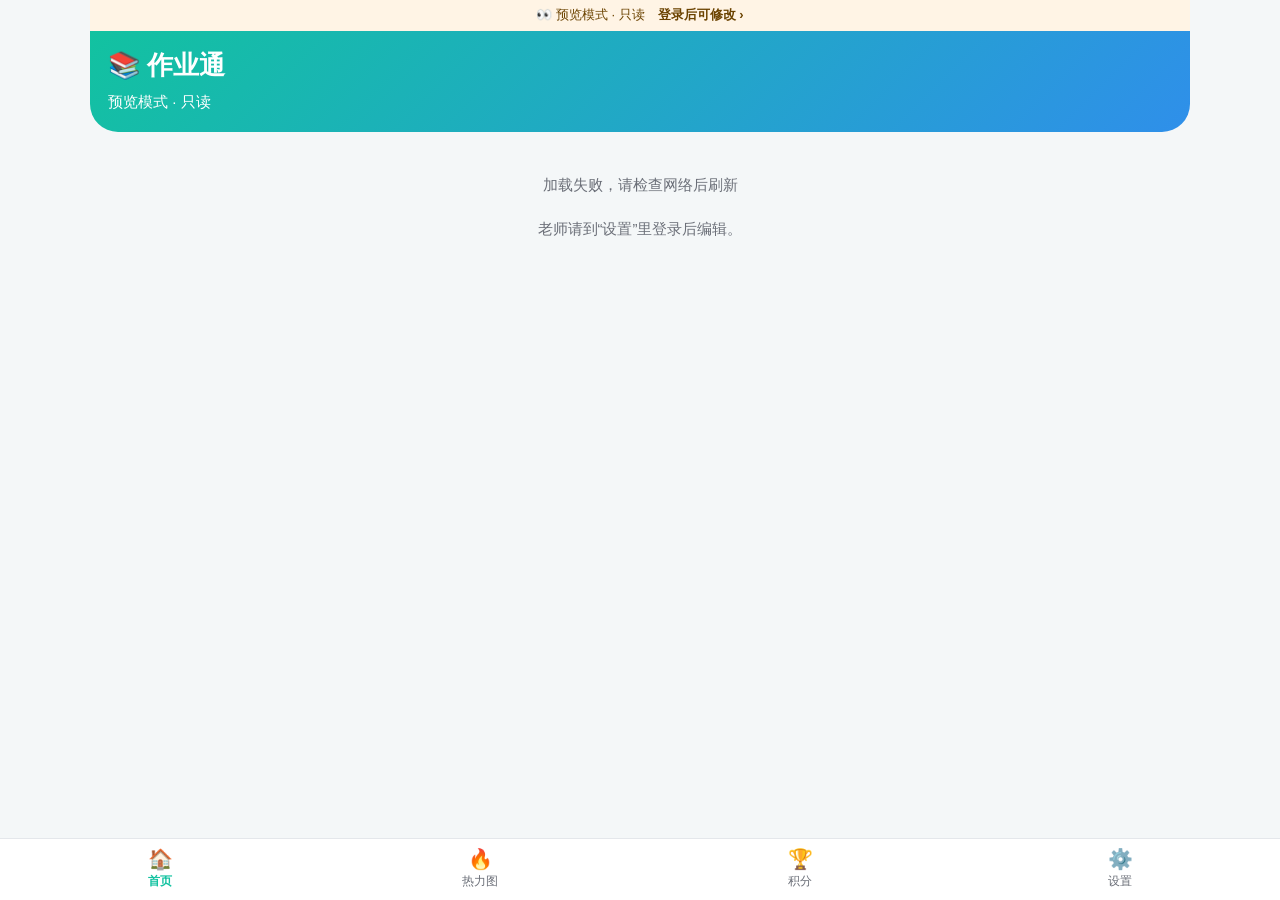
==== index.html @ 78d0d8b1 "deploy web cf2214b312797e5cb51cdccf9e2b4ed61cf4b8b6 cf2214b312797e5cb51cdccf9e2b4ed61cf4b8b6" ====
<!doctype html>
<html lang="zh-CN">
<head>
  <meta charset="utf-8" />
  <meta name="viewport" content="width=device-width, initial-scale=1, viewport-fit=cover" />
  <title>作业通</title>
  <meta name="description" content="老师的收作业神器：语音登记、积分、统计、导出 Excel，安卓 / iPad / 网页云同步" />
  <meta name="theme-color" content="#12c2a0" />
  <meta name="apple-mobile-web-app-capable" content="yes" />
  <meta name="mobile-web-app-capable" content="yes" />
  <meta name="apple-mobile-web-app-status-bar-style" content="black-translucent" />
  <meta name="apple-mobile-web-app-title" content="作业通" />
  <link rel="manifest" href="manifest.webmanifest" />
  <link rel="icon" type="image/svg+xml" href="icons/icon.svg" />
  <link rel="apple-touch-icon" href="icons/icon-180.png" />
  <link rel="stylesheet" href="style.css" />
</head>
<body>
  <div id="app"><div class="boot">📚 作业通 加载中…</div></div>
  <noscript>需要开启 JavaScript 才能使用作业通。</noscript>
  <script type="module" src="js/app.js"></script>
</body>
</html>
---- style.css ----
:root { --g1: #12c2a0; --g2: #2f8fea; --bg: #f4f7f8; --card: #fff; --fg: #1b1b1f; --muted: #6b6f78; --line: #e4e7eb; --chip: #eef1f4; --radius: 16px; }
:root[data-theme="dark"] { --bg: #0f1315; --card: #1a1f22; --fg: #eceff1; --muted: #9aa3ab; --line: #2a3236; --chip: #242b2f; }
@media (prefers-color-scheme: dark) { :root:not([data-theme="light"]) { --bg: #0f1315; --card: #1a1f22; --fg: #eceff1; --muted: #9aa3ab; --line: #2a3236; --chip: #242b2f; } }
* { box-sizing: border-box; -webkit-tap-highlight-color: transparent; }
html, body { margin: 0; background: var(--bg); color: var(--fg); font: 15px/1.45 -apple-system, BlinkMacSystemFont, "PingFang SC", "Microsoft YaHei", "Noto Sans SC", sans-serif; }
body { padding-bottom: env(safe-area-inset-bottom); }
.boot { display: grid; place-items: center; height: 100vh; font-size: 20px; color: var(--muted); }
.app { max-width: 1100px; margin: 0 auto; min-height: 100vh; }
main { padding-bottom: 90px; }
.page { padding-bottom: 20px; }
.hero { background: linear-gradient(135deg, var(--g1), var(--g2)); color: #fff; padding: calc(16px + env(safe-area-inset-top)) 18px 20px; border-radius: 0 0 28px 28px; margin-bottom: 12px; }
.hero-big { font-size: 26px; font-weight: 900; margin-bottom: 6px; }
.hero-title { font-size: 22px; font-weight: 800; }
.muted-light { color: rgba(255,255,255,.85); }
.class-select { font-size: 22px; font-weight: 900; color: #fff; background: rgba(255,255,255,.18); border: 0; border-radius: 12px; padding: 6px 10px; max-width: 100%; }
.class-select option { color: #111; }
.row { display: flex; align-items: center; gap: 10px; }
.row.between { justify-content: space-between; }
.row.gap { gap: 16px; margin-top: 10px; }
.grow { flex: 1; min-width: 0; }
.card { background: var(--card); border: 1px solid var(--line); border-radius: var(--radius); padding: 14px; margin: 8px 14px; }
.card.assign { display: flex; gap: 12px; align-items: center; cursor: pointer; }
.card.warn { background: #fff4e5; border-color: #ffd8a8; color: #5c3b00; }
.card.row { cursor: pointer; }
.subj { width: 46px; height: 46px; border-radius: 14px; display: grid; place-items: center; font-weight: 900; font-size: 20px; flex: none; }
.title { font-weight: 700; overflow: hidden; text-overflow: ellipsis; white-space: nowrap; }
.right { text-align: right; }
.muted { color: var(--muted); } .small { font-size: 13px; } .tiny { font-size: 11px; } .center { text-align: center; justify-content: center; }
.err { color: #e03131; } .pad { padding: 4px 16px; }
.tag { background: var(--g1); color: #fff; font-size: 10px; border-radius: 99px; padding: 1px 6px; vertical-align: middle; }
.tag.blue { background: #4a8cff; }
.bar { display: flex; height: 6px; border-radius: 99px; overflow: hidden; background: var(--chip); margin-top: 6px; }
.bar i { display: block; height: 100%; }
.quick { display: grid; grid-template-columns: repeat(auto-fill, minmax(140px, 1fr)); gap: 10px; padding: 0 14px 6px; }
.qa { border: 0; background: var(--card); border: 1px solid var(--line); color: var(--fg); border-radius: var(--radius); padding: 14px; font-size: 15px; font-weight: 700; display: flex; flex-direction: column; align-items: center; gap: 6px; cursor: pointer; }
.qa span { font-size: 26px; }
.empty { text-align: center; color: var(--muted); padding: 30px 20px; }
.empty code { display: block; margin-top: 8px; font-size: 12px; word-break: break-all; }
.toolbar { display: flex; flex-wrap: wrap; gap: 6px; padding: 4px 14px; align-items: center; }
.chips { display: flex; flex-wrap: wrap; gap: 6px; margin: 6px 0; }
.chips.light .chip { background: rgba(255,255,255,.2); color: #fff; border-color: transparent; }
.chip { border: 1px solid var(--line); background: var(--chip); color: var(--fg); border-radius: 99px; padding: 6px 12px; font-size: 13px; font-weight: 600; cursor: pointer; white-space: nowrap; }
.chip.on { background: var(--g1); color: #fff; border-color: var(--g1); }
.input { width: 100%; border: 1px solid var(--line); background: var(--card); color: var(--fg); border-radius: 12px; padding: 10px 12px; font-size: 15px; margin: 4px 0; font-family: inherit; }
.small-input { width: 140px; margin-left: auto; padding: 6px 10px; }
.input.num { width: 90px; text-align: center; }
.btn { border: 0; background: linear-gradient(135deg, var(--g1), var(--g2)); color: #fff; border-radius: 12px; padding: 11px 18px; font-size: 15px; font-weight: 700; cursor: pointer; }
.btn.ghost { background: var(--chip); color: var(--fg); }
.btn.danger { background: #fdecec; color: #e03131; }
.btn:disabled { opacity: .45; cursor: default; }
.link { background: none; border: 0; color: var(--g1); padding: 6px 0; font-size: 13px; cursor: pointer; }
.link.danger { color: #e03131; }
.actions { display: flex; gap: 8px; justify-content: flex-end; flex-wrap: wrap; margin-top: 12px; }
.actions.col { flex-direction: column; align-items: stretch; }
.icon-btn { border: 0; background: transparent; color: inherit; font-size: 20px; width: 36px; height: 36px; border-radius: 50%; cursor: pointer; }
.icon-btn.light { color: #fff; }
.label { font-weight: 700; font-size: 13px; margin-top: 10px; }
.section { font-weight: 800; padding: 14px 18px 0; }
.ring { --p: 0; position: relative; width: 96px; height: 96px; border-radius: 50%; flex: none; display: grid; place-items: center; align-content: center; background: rgba(0,0,0,.08); }
.ring::before { content: ''; position: absolute; inset: 0; border-radius: 50%; background: conic-gradient(#fff calc(var(--p) * 100%), rgba(255,255,255,.28) 0);
  -webkit-mask: radial-gradient(farthest-side, transparent calc(100% - 11px), #000 calc(100% - 10px)); mask: radial-gradient(farthest-side, transparent calc(100% - 11px), #000 calc(100% - 10px)); }
.ring b, .ring span { position: relative; } .ring b { font-size: 26px; line-height: 1; } .ring span { font-size: 12px; opacity: .85; }
.grid { display: grid; grid-template-columns: repeat(auto-fill, minmax(104px, 1fr)); gap: 8px; padding: 6px 14px; }
@media (min-width: 900px) { .grid { grid-template-columns: repeat(auto-fill, minmax(118px, 1fr)); } }
.stu { background: var(--card); border: 1px solid var(--line); border-radius: 14px; padding: 10px 6px; text-align: center; cursor: pointer; user-select: none; -webkit-user-select: none; -webkit-touch-callout: none; transition: transform .1s; }
.stu:active { transform: scale(.96); }
.stu .avatar { margin: 0 auto 4px; }
.stu-name { font-weight: 700; overflow: hidden; text-overflow: ellipsis; white-space: nowrap; }
.avatar { border-radius: 50%; color: #fff; font-weight: 800; display: grid; place-items: center; flex: none; }
.idx { width: 26px; text-align: center; color: var(--muted); }
.score { font-size: 20px; color: var(--g1); }
.podium { display: flex; justify-content: center; align-items: flex-end; gap: 10px; margin-top: 14px; }
.pod { display: flex; flex-direction: column; align-items: center; width: 90px; }
.pod-bar { width: 100%; border-radius: 12px 12px 0 0; background: rgba(255,255,255,.3); display: grid; place-items: start center; padding-top: 6px; margin-top: 4px; }
.p0 .pod-bar { height: 90px; } .p1 .pod-bar { height: 66px; } .p2 .pod-bar { height: 50px; }
.rule { padding: 3px 0; }
.mic-wrap { text-align: center; padding: 10px; }
.mic { width: 110px; height: 110px; border-radius: 50%; border: 0; font-size: 46px; background: var(--chip); cursor: pointer; transition: transform .2s; }
.mic.on { background: linear-gradient(135deg, var(--g1), var(--g2)); box-shadow: 0 0 0 14px color-mix(in srgb, var(--g1) 25%, transparent); animation: pulse 1.4s infinite; }
@keyframes pulse { 50% { box-shadow: 0 0 0 22px color-mix(in srgb, var(--g1) 12%, transparent); } }
.partial { min-height: 26px; color: var(--g1); font-size: 18px; margin-top: 6px; }
.topbar { display: flex; align-items: center; gap: 8px; padding: calc(10px + env(safe-area-inset-top)) 10px 8px; }
.tabs { position: fixed; left: 0; right: 0; bottom: 0; display: flex; background: var(--card); border-top: 1px solid var(--line); padding-bottom: env(safe-area-inset-bottom); z-index: 5; }
.tabs button { flex: 1; border: 0; background: none; color: var(--muted); padding: 8px 0 10px; font-size: 12px; display: flex; flex-direction: column; align-items: center; gap: 2px; cursor: pointer; }
.tabs button span { font-size: 20px; }
.tabs button.on { color: var(--g1); font-weight: 700; }
.modal-bg { position: fixed; inset: 0; background: rgba(0,0,0,.4); display: grid; place-items: end center; z-index: 20; }
@media (min-width: 700px) { .modal-bg { place-items: center; } }
.modal { background: var(--card); color: var(--fg); width: min(560px, 100%); max-height: 88vh; overflow: auto; border-radius: 22px 22px 0 0; padding: 18px 18px calc(18px + env(safe-area-inset-bottom)); }
@media (min-width: 700px) { .modal { border-radius: 22px; } }
.modal-title { font-weight: 800; font-size: 18px; display: flex; justify-content: space-between; align-items: center; margin-bottom: 8px; }
.toast { position: fixed; left: 50%; transform: translateX(-50%); bottom: calc(80px + env(safe-area-inset-bottom)); background: #222; color: #fff; padding: 10px 16px; border-radius: 12px; z-index: 30; display: flex; gap: 14px; align-items: center; max-width: 92vw; }
.toast button { background: none; border: 0; color: #63e6be; font-weight: 700; cursor: pointer; }
.sync-pill { position: fixed; top: calc(8px + env(safe-area-inset-top)); right: 10px; background: rgba(0,0,0,.55); color: #fff; font-size: 12px; padding: 3px 10px; border-radius: 99px; z-index: 6; }
.spin { width: 16px; height: 16px; border-radius: 50%; border: 2px solid var(--line); border-top-color: var(--g1); animation: sp .8s linear infinite; }
@keyframes sp { to { transform: rotate(360deg); } }
textarea.input { resize: vertical; }
.ro-banner { position: sticky; top: 0; z-index: 7; background: #fff4e5; color: #6b4300; text-align: center; font-size: 13px; padding: calc(6px + env(safe-area-inset-top)) 10px 6px; cursor: pointer; }
:root[data-theme="dark"] .ro-banner { background: #3a2a10; color: #ffd8a8; }

/* 热力图 */
.heat-legend { display: flex; flex-wrap: wrap; gap: 10px; font-size: 12px; margin-bottom: 6px; }
.heat-legend i { display: inline-block; width: 12px; height: 12px; border-radius: 3px; margin-right: 4px; vertical-align: -1px; }
.heat-wrap { overflow-x: auto; margin-top: 8px; -webkit-overflow-scrolling: touch; }
.heat { border-collapse: separate; border-spacing: 3px; font-size: 12px; }
.heat th { font-weight: 600; color: var(--muted); font-size: 10px; cursor: pointer; white-space: nowrap; }
.heat td { padding: 0; }
.heat-name { position: sticky; left: 0; background: var(--card); text-align: left; padding-right: 6px !important; max-width: 72px; overflow: hidden; text-overflow: ellipsis; white-space: nowrap; z-index: 1; }
.heat-cell { display: block; width: 20px; height: 20px; border: 0; border-radius: 4px; cursor: pointer; padding: 0; }
.heat-rate { padding-left: 6px !important; font-weight: 700; white-space: nowrap; }
.heat-rate.low { color: #f0475a; }

/* 座位表 */
.seat-wrap { margin: 6px 14px; overflow-x: auto; -webkit-overflow-scrolling: touch; }
.seat-front { text-align: center; font-weight: 800; letter-spacing: 6px; color: var(--muted); background: var(--card); border: 1px dashed var(--line); border-radius: 12px; padding: 6px; margin: 6px auto; max-width: 260px; }
.seat-grid { display: grid; gap: 6px; min-width: max-content; justify-content: center; }
.seat-head { border: 0; background: none; color: var(--muted); font-size: 11px; cursor: pointer; padding: 2px; }
.seat { min-height: 56px; border: 1.5px solid var(--line); border-radius: 12px; background: var(--card); color: inherit; display: flex; flex-direction: column; align-items: center; justify-content: center; gap: 2px; padding: 4px 2px; cursor: pointer; font-size: 13px; }
.seat b { font-size: 13px; white-space: nowrap; overflow: hidden; text-overflow: ellipsis; max-width: 100%; }
.seat.empty { background: transparent; border-style: dashed; opacity: 0.6; }
.seat.sel { outline: 3px solid var(--g1); outline-offset: 1px; }
.typed { display: flex; gap: 6px; margin: 6px 14px; }
.typed .input { margin: 0; }
.typed input.input { flex: 1; min-width: 0; }
.typed select.input { width: auto; }
.pickbar { position: sticky; bottom: 70px; display: flex; flex-wrap: wrap; gap: 6px; align-items: center; background: var(--card); border: 1px solid var(--line); border-radius: 16px; padding: 10px; margin: 8px 14px; box-shadow: 0 6px 20px rgba(0,0,0,.15); z-index: 4; }
.chip.danger { color: #f0475a; }

/* 草稿 / 统计表 */
.draft-note { background: #fff8e1; border-color: #ffe08a; color: #5c4400; cursor: pointer; font-size: 13px; }
:root[data-theme="dark"] .draft-note { background: #33290f; border-color: #5c4a14; color: #ffe08a; }
.draft-hero { background: linear-gradient(135deg, #8a6cff, var(--g2)); }
.draft-bar { display: flex; gap: 8px; align-items: center; flex-wrap: wrap; }
.draft-bar .btn { padding: 9px 14px; }
.draft-card .actions { margin-top: 8px; }
.draft-card .row { cursor: pointer; }
.ring.dark { background: var(--chip); }
.ring.dark::before { background: conic-gradient(var(--g1) calc(var(--p) * 100%), var(--line) 0); }
.stat-row { align-items: flex-start; }
.stat-line { padding: 4px 0; border-bottom: 1px solid var(--line); }
.stat-line:last-child { border-bottom: 0; }
.stat-sel { width: auto; margin: 0; padding: 4px 8px; font-weight: 700; }
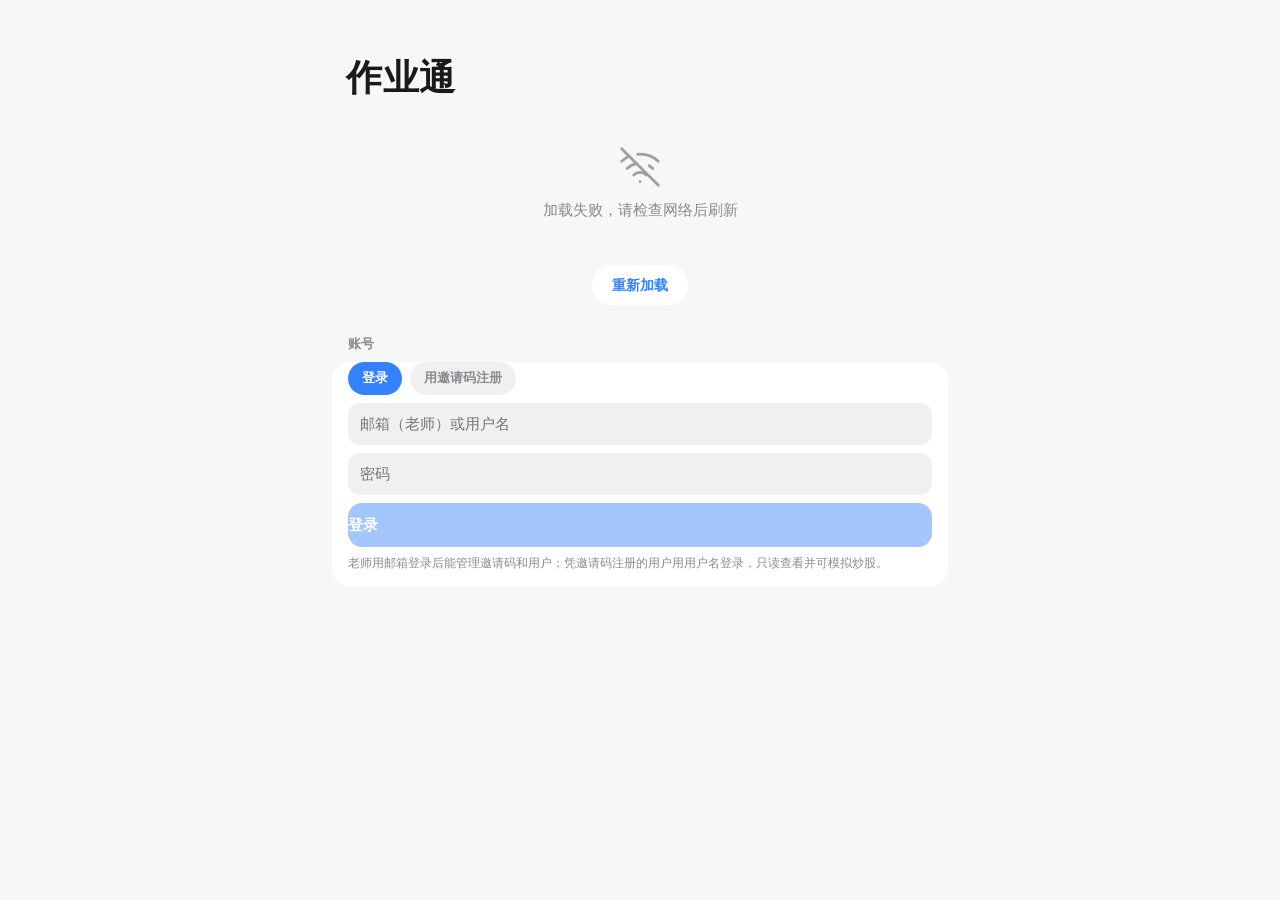
==== commit cb64f988: "deploy web 4f8a4915e42dfb80056d959a38dee5d1b5cbfbe0 4f8a4915e42dfb80056d959a38dee5d1b5cbfbe0" ====
--- a/index.html
+++ b/index.html
@@ -4,8 +4,8 @@
   <meta charset="utf-8" />
   <meta name="viewport" content="width=device-width, initial-scale=1, viewport-fit=cover" />
   <title>作业通</title>
-  <meta name="description" content="老师的收作业神器：语音登记、积分、统计、导出 Excel，安卓 / iPad / 网页云同步" />
-  <meta name="theme-color" content="#12c2a0" />
+  <meta name="description" content="作业通网页版：作业、积分、考试和统计" />
+  <meta name="theme-color" content="#f7f7f7" />
   <meta name="apple-mobile-web-app-capable" content="yes" />
   <meta name="mobile-web-app-capable" content="yes" />
   <meta name="apple-mobile-web-app-status-bar-style" content="black-translucent" />
@@ -16,8 +16,8 @@
   <link rel="stylesheet" href="style.css" />
 </head>
 <body>
-  <div id="app"><div class="boot">📚 作业通 加载中…</div></div>
+  <div id="app"><div class="boot">作业通 加载中…</div></div>
   <noscript>需要开启 JavaScript 才能使用作业通。</noscript>
-  <script type="module" src="js/app.js"></script>
+  <script type="module" src="js/viewer.js"></script>
 </body>
 </html>
--- a/style.css
+++ b/style.css
@@ -1,142 +1,440 @@
-:root { --g1: #12c2a0; --g2: #2f8fea; --bg: #f4f7f8; --card: #fff; --fg: #1b1b1f; --muted: #6b6f78; --line: #e4e7eb; --chip: #eef1f4; --radius: 16px; }
-:root[data-theme="dark"] { --bg: #0f1315; --card: #1a1f22; --fg: #eceff1; --muted: #9aa3ab; --line: #2a3236; --chip: #242b2f; }
-@media (prefers-color-scheme: dark) { :root:not([data-theme="light"]) { --bg: #0f1315; --card: #1a1f22; --fg: #eceff1; --muted: #9aa3ab; --line: #2a3236; --chip: #242b2f; } }
+/* 作业通 · 网页版：与手机端（HyperOS / miuix 风格）一致的布局 */
+:root {
+  --accent: #3482ff; --accent2: #6e5bff;
+  --bg: #f7f7f7; --card: #ffffff; --fg: #1a1a1a; --sub: #8a8a8f; --line: rgba(0, 0, 0, .06); --line2: rgba(0, 0, 0, .08);
+  --chip: #f0f0f2; --track: rgba(0, 0, 0, .07); --glass: rgba(247, 247, 247, .78); --bar: rgba(255, 255, 255, .78);
+  --radius: 18px; --shadow: 0 8px 28px rgba(0, 0, 0, .10);
+  color-scheme: light;
+}
+:root[data-theme="dark"] {
+  --bg: #000000; --card: #1c1c1e; --fg: #f2f2f2; --sub: #8e8e93; --line: rgba(255, 255, 255, .07); --line2: rgba(255, 255, 255, .10);
+  --chip: #2c2c2e; --track: rgba(255, 255, 255, .10); --glass: rgba(0, 0, 0, .72); --bar: rgba(40, 40, 42, .78); --shadow: 0 8px 28px rgba(0, 0, 0, .5);
+  color-scheme: dark;
+}
 * { box-sizing: border-box; -webkit-tap-highlight-color: transparent; }
-html, body { margin: 0; background: var(--bg); color: var(--fg); font: 15px/1.45 -apple-system, BlinkMacSystemFont, "PingFang SC", "Microsoft YaHei", "Noto Sans SC", sans-serif; }
-body { padding-bottom: env(safe-area-inset-bottom); }
-.boot { display: grid; place-items: center; height: 100vh; font-size: 20px; color: var(--muted); }
-.app { max-width: 1100px; margin: 0 auto; min-height: 100vh; }
-main { padding-bottom: 90px; }
-.page { padding-bottom: 20px; }
-.hero { background: linear-gradient(135deg, var(--g1), var(--g2)); color: #fff; padding: calc(16px + env(safe-area-inset-top)) 18px 20px; border-radius: 0 0 28px 28px; margin-bottom: 12px; }
-.hero-big { font-size: 26px; font-weight: 900; margin-bottom: 6px; }
-.hero-title { font-size: 22px; font-weight: 800; }
-.muted-light { color: rgba(255,255,255,.85); }
-.class-select { font-size: 22px; font-weight: 900; color: #fff; background: rgba(255,255,255,.18); border: 0; border-radius: 12px; padding: 6px 10px; max-width: 100%; }
-.class-select option { color: #111; }
-.row { display: flex; align-items: center; gap: 10px; }
-.row.between { justify-content: space-between; }
-.row.gap { gap: 16px; margin-top: 10px; }
-.grow { flex: 1; min-width: 0; }
-.card { background: var(--card); border: 1px solid var(--line); border-radius: var(--radius); padding: 14px; margin: 8px 14px; }
-.card.assign { display: flex; gap: 12px; align-items: center; cursor: pointer; }
-.card.warn { background: #fff4e5; border-color: #ffd8a8; color: #5c3b00; }
-.card.row { cursor: pointer; }
-.subj { width: 46px; height: 46px; border-radius: 14px; display: grid; place-items: center; font-weight: 900; font-size: 20px; flex: none; }
-.title { font-weight: 700; overflow: hidden; text-overflow: ellipsis; white-space: nowrap; }
-.right { text-align: right; }
-.muted { color: var(--muted); } .small { font-size: 13px; } .tiny { font-size: 11px; } .center { text-align: center; justify-content: center; }
-.err { color: #e03131; } .pad { padding: 4px 16px; }
-.tag { background: var(--g1); color: #fff; font-size: 10px; border-radius: 99px; padding: 1px 6px; vertical-align: middle; }
-.tag.blue { background: #4a8cff; }
-.bar { display: flex; height: 6px; border-radius: 99px; overflow: hidden; background: var(--chip); margin-top: 6px; }
-.bar i { display: block; height: 100%; }
-.quick { display: grid; grid-template-columns: repeat(auto-fill, minmax(140px, 1fr)); gap: 10px; padding: 0 14px 6px; }
-.qa { border: 0; background: var(--card); border: 1px solid var(--line); color: var(--fg); border-radius: var(--radius); padding: 14px; font-size: 15px; font-weight: 700; display: flex; flex-direction: column; align-items: center; gap: 6px; cursor: pointer; }
-.qa span { font-size: 26px; }
-.empty { text-align: center; color: var(--muted); padding: 30px 20px; }
-.empty code { display: block; margin-top: 8px; font-size: 12px; word-break: break-all; }
-.toolbar { display: flex; flex-wrap: wrap; gap: 6px; padding: 4px 14px; align-items: center; }
-.chips { display: flex; flex-wrap: wrap; gap: 6px; margin: 6px 0; }
-.chips.light .chip { background: rgba(255,255,255,.2); color: #fff; border-color: transparent; }
-.chip { border: 1px solid var(--line); background: var(--chip); color: var(--fg); border-radius: 99px; padding: 6px 12px; font-size: 13px; font-weight: 600; cursor: pointer; white-space: nowrap; }
-.chip.on { background: var(--g1); color: #fff; border-color: var(--g1); }
-.input { width: 100%; border: 1px solid var(--line); background: var(--card); color: var(--fg); border-radius: 12px; padding: 10px 12px; font-size: 15px; margin: 4px 0; font-family: inherit; }
-.small-input { width: 140px; margin-left: auto; padding: 6px 10px; }
-.input.num { width: 90px; text-align: center; }
-.btn { border: 0; background: linear-gradient(135deg, var(--g1), var(--g2)); color: #fff; border-radius: 12px; padding: 11px 18px; font-size: 15px; font-weight: 700; cursor: pointer; }
-.btn.ghost { background: var(--chip); color: var(--fg); }
-.btn.danger { background: #fdecec; color: #e03131; }
-.btn:disabled { opacity: .45; cursor: default; }
-.link { background: none; border: 0; color: var(--g1); padding: 6px 0; font-size: 13px; cursor: pointer; }
-.link.danger { color: #e03131; }
-.actions { display: flex; gap: 8px; justify-content: flex-end; flex-wrap: wrap; margin-top: 12px; }
-.actions.col { flex-direction: column; align-items: stretch; }
-.icon-btn { border: 0; background: transparent; color: inherit; font-size: 20px; width: 36px; height: 36px; border-radius: 50%; cursor: pointer; }
-.icon-btn.light { color: #fff; }
-.label { font-weight: 700; font-size: 13px; margin-top: 10px; }
-.section { font-weight: 800; padding: 14px 18px 0; }
-.ring { --p: 0; position: relative; width: 96px; height: 96px; border-radius: 50%; flex: none; display: grid; place-items: center; align-content: center; background: rgba(0,0,0,.08); }
-.ring::before { content: ''; position: absolute; inset: 0; border-radius: 50%; background: conic-gradient(#fff calc(var(--p) * 100%), rgba(255,255,255,.28) 0);
-  -webkit-mask: radial-gradient(farthest-side, transparent calc(100% - 11px), #000 calc(100% - 10px)); mask: radial-gradient(farthest-side, transparent calc(100% - 11px), #000 calc(100% - 10px)); }
-.ring b, .ring span { position: relative; } .ring b { font-size: 26px; line-height: 1; } .ring span { font-size: 12px; opacity: .85; }
-.grid { display: grid; grid-template-columns: repeat(auto-fill, minmax(104px, 1fr)); gap: 8px; padding: 6px 14px; }
-@media (min-width: 900px) { .grid { grid-template-columns: repeat(auto-fill, minmax(118px, 1fr)); } }
-.stu { background: var(--card); border: 1px solid var(--line); border-radius: 14px; padding: 10px 6px; text-align: center; cursor: pointer; user-select: none; -webkit-user-select: none; -webkit-touch-callout: none; transition: transform .1s; }
-.stu:active { transform: scale(.96); }
-.stu .avatar { margin: 0 auto 4px; }
-.stu-name { font-weight: 700; overflow: hidden; text-overflow: ellipsis; white-space: nowrap; }
-.avatar { border-radius: 50%; color: #fff; font-weight: 800; display: grid; place-items: center; flex: none; }
-.idx { width: 26px; text-align: center; color: var(--muted); }
-.score { font-size: 20px; color: var(--g1); }
-.podium { display: flex; justify-content: center; align-items: flex-end; gap: 10px; margin-top: 14px; }
-.pod { display: flex; flex-direction: column; align-items: center; width: 90px; }
-.pod-bar { width: 100%; border-radius: 12px 12px 0 0; background: rgba(255,255,255,.3); display: grid; place-items: start center; padding-top: 6px; margin-top: 4px; }
-.p0 .pod-bar { height: 90px; } .p1 .pod-bar { height: 66px; } .p2 .pod-bar { height: 50px; }
-.rule { padding: 3px 0; }
-.mic-wrap { text-align: center; padding: 10px; }
-.mic { width: 110px; height: 110px; border-radius: 50%; border: 0; font-size: 46px; background: var(--chip); cursor: pointer; transition: transform .2s; }
-.mic.on { background: linear-gradient(135deg, var(--g1), var(--g2)); box-shadow: 0 0 0 14px color-mix(in srgb, var(--g1) 25%, transparent); animation: pulse 1.4s infinite; }
-@keyframes pulse { 50% { box-shadow: 0 0 0 22px color-mix(in srgb, var(--g1) 12%, transparent); } }
-.partial { min-height: 26px; color: var(--g1); font-size: 18px; margin-top: 6px; }
-.topbar { display: flex; align-items: center; gap: 8px; padding: calc(10px + env(safe-area-inset-top)) 10px 8px; }
-.tabs { position: fixed; left: 0; right: 0; bottom: 0; display: flex; background: var(--card); border-top: 1px solid var(--line); padding-bottom: env(safe-area-inset-bottom); z-index: 5; }
-.tabs button { flex: 1; border: 0; background: none; color: var(--muted); padding: 8px 0 10px; font-size: 12px; display: flex; flex-direction: column; align-items: center; gap: 2px; cursor: pointer; }
-.tabs button span { font-size: 20px; }
-.tabs button.on { color: var(--g1); font-weight: 700; }
-.modal-bg { position: fixed; inset: 0; background: rgba(0,0,0,.4); display: grid; place-items: end center; z-index: 20; }
-@media (min-width: 700px) { .modal-bg { place-items: center; } }
-.modal { background: var(--card); color: var(--fg); width: min(560px, 100%); max-height: 88vh; overflow: auto; border-radius: 22px 22px 0 0; padding: 18px 18px calc(18px + env(safe-area-inset-bottom)); }
-@media (min-width: 700px) { .modal { border-radius: 22px; } }
-.modal-title { font-weight: 800; font-size: 18px; display: flex; justify-content: space-between; align-items: center; margin-bottom: 8px; }
-.toast { position: fixed; left: 50%; transform: translateX(-50%); bottom: calc(80px + env(safe-area-inset-bottom)); background: #222; color: #fff; padding: 10px 16px; border-radius: 12px; z-index: 30; display: flex; gap: 14px; align-items: center; max-width: 92vw; }
-.toast button { background: none; border: 0; color: #63e6be; font-weight: 700; cursor: pointer; }
-.sync-pill { position: fixed; top: calc(8px + env(safe-area-inset-top)); right: 10px; background: rgba(0,0,0,.55); color: #fff; font-size: 12px; padding: 3px 10px; border-radius: 99px; z-index: 6; }
-.spin { width: 16px; height: 16px; border-radius: 50%; border: 2px solid var(--line); border-top-color: var(--g1); animation: sp .8s linear infinite; }
-@keyframes sp { to { transform: rotate(360deg); } }
-textarea.input { resize: vertical; }
-.ro-banner { position: sticky; top: 0; z-index: 7; background: #fff4e5; color: #6b4300; text-align: center; font-size: 13px; padding: calc(6px + env(safe-area-inset-top)) 10px 6px; cursor: pointer; }
-:root[data-theme="dark"] .ro-banner { background: #3a2a10; color: #ffd8a8; }
-
-/* 热力图 */
-.heat-legend { display: flex; flex-wrap: wrap; gap: 10px; font-size: 12px; margin-bottom: 6px; }
-.heat-legend i { display: inline-block; width: 12px; height: 12px; border-radius: 3px; margin-right: 4px; vertical-align: -1px; }
-.heat-wrap { overflow-x: auto; margin-top: 8px; -webkit-overflow-scrolling: touch; }
-.heat { border-collapse: separate; border-spacing: 3px; font-size: 12px; }
-.heat th { font-weight: 600; color: var(--muted); font-size: 10px; cursor: pointer; white-space: nowrap; }
-.heat td { padding: 0; }
-.heat-name { position: sticky; left: 0; background: var(--card); text-align: left; padding-right: 6px !important; max-width: 72px; overflow: hidden; text-overflow: ellipsis; white-space: nowrap; z-index: 1; }
-.heat-cell { display: block; width: 20px; height: 20px; border: 0; border-radius: 4px; cursor: pointer; padding: 0; }
-.heat-rate { padding-left: 6px !important; font-weight: 700; white-space: nowrap; }
-.heat-rate.low { color: #f0475a; }
-
-/* 座位表 */
-.seat-wrap { margin: 6px 14px; overflow-x: auto; -webkit-overflow-scrolling: touch; }
-.seat-front { text-align: center; font-weight: 800; letter-spacing: 6px; color: var(--muted); background: var(--card); border: 1px dashed var(--line); border-radius: 12px; padding: 6px; margin: 6px auto; max-width: 260px; }
-.seat-grid { display: grid; gap: 6px; min-width: max-content; justify-content: center; }
-.seat-head { border: 0; background: none; color: var(--muted); font-size: 11px; cursor: pointer; padding: 2px; }
-.seat { min-height: 56px; border: 1.5px solid var(--line); border-radius: 12px; background: var(--card); color: inherit; display: flex; flex-direction: column; align-items: center; justify-content: center; gap: 2px; padding: 4px 2px; cursor: pointer; font-size: 13px; }
-.seat b { font-size: 13px; white-space: nowrap; overflow: hidden; text-overflow: ellipsis; max-width: 100%; }
-.seat.empty { background: transparent; border-style: dashed; opacity: 0.6; }
-.seat.sel { outline: 3px solid var(--g1); outline-offset: 1px; }
-.typed { display: flex; gap: 6px; margin: 6px 14px; }
-.typed .input { margin: 0; }
-.typed input.input { flex: 1; min-width: 0; }
-.typed select.input { width: auto; }
-.pickbar { position: sticky; bottom: 70px; display: flex; flex-wrap: wrap; gap: 6px; align-items: center; background: var(--card); border: 1px solid var(--line); border-radius: 16px; padding: 10px; margin: 8px 14px; box-shadow: 0 6px 20px rgba(0,0,0,.15); z-index: 4; }
-.chip.danger { color: #f0475a; }
-
-/* 草稿 / 统计表 */
-.draft-note { background: #fff8e1; border-color: #ffe08a; color: #5c4400; cursor: pointer; font-size: 13px; }
-:root[data-theme="dark"] .draft-note { background: #33290f; border-color: #5c4a14; color: #ffe08a; }
-.draft-hero { background: linear-gradient(135deg, #8a6cff, var(--g2)); }
-.draft-bar { display: flex; gap: 8px; align-items: center; flex-wrap: wrap; }
-.draft-bar .btn { padding: 9px 14px; }
-.draft-card .actions { margin-top: 8px; }
-.draft-card .row { cursor: pointer; }
-.ring.dark { background: var(--chip); }
-.ring.dark::before { background: conic-gradient(var(--g1) calc(var(--p) * 100%), var(--line) 0); }
-.stat-row { align-items: flex-start; }
-.stat-line { padding: 4px 0; border-bottom: 1px solid var(--line); }
-.stat-line:last-child { border-bottom: 0; }
-.stat-sel { width: auto; margin: 0; padding: 4px 8px; font-weight: 700; }
+html, body { margin: 0; background: var(--bg); color: var(--fg); }
+body { font: 15px/1.45 -apple-system, BlinkMacSystemFont, "MiSans", "PingFang SC", "HarmonyOS Sans SC", "Microsoft YaHei", "Noto Sans SC", sans-serif; -webkit-font-smoothing: antialiased; }
+button { font: inherit; color: inherit; background: none; border: 0; padding: 0; cursor: pointer; text-align: inherit; }
+.boot { display: grid; place-items: center; height: 100vh; font-size: 18px; color: var(--sub); }
+.app { max-width: 640px; margin: 0 auto; min-height: 100vh; }
+main { padding-bottom: calc(110px + env(safe-area-inset-bottom)); }
+main.detail { padding-bottom: calc(40px + env(safe-area-inset-bottom)); }
+
+/* 顶栏 + 大标题（滚动后顶栏出现小标题） */
+.topbar { position: sticky; top: 0; z-index: 20; display: flex; align-items: center; gap: 6px; height: calc(52px + env(safe-area-inset-top)); padding: env(safe-area-inset-top) 10px 0; background: transparent; transition: background .2s, box-shadow .2s; }
+.topbar.on { background: var(--bg); box-shadow: 0 1px 0 var(--line); }
+.glass .topbar.on { background: var(--glass); backdrop-filter: saturate(1.8) blur(20px); -webkit-backdrop-filter: saturate(1.8) blur(20px); }
+.tb-title { flex: 1; text-align: center; font-weight: 600; font-size: 17px; opacity: 0; transform: translateY(4px); transition: opacity .18s, transform .18s; white-space: nowrap; overflow: hidden; text-overflow: ellipsis; }
+.topbar.on .tb-title { opacity: 1; transform: none; }
+.tb-act { display: flex; justify-content: flex-end; min-width: 40px; }
+.ib { width: 40px; height: 40px; border-radius: 50%; display: grid; place-items: center; flex: none; }
+button.ib:active { background: var(--chip); }
+.lt { margin: 0; padding: 4px 26px 6px; font-size: 32px; line-height: 1.2; font-weight: 700; letter-spacing: .5px; word-break: break-word; }
+.meta { padding: 0 28px 12px; color: var(--sub); font-size: 13px; }
+.pad { padding: 4px 12px 10px; }
+.cls { font: inherit; font-size: 14px; color: var(--fg); background: var(--chip); border: 0; border-radius: 99px; padding: 7px 12px; max-width: 46vw; }
+
+/* 分组标题 + 卡片分组 + 单元格 */
+.st { padding: 14px 28px 8px; color: var(--sub); font-size: 13px; font-weight: 600; }
+.grp { background: var(--card); border-radius: var(--radius); margin: 0 12px 12px; overflow: hidden; }
+.cell { display: flex; align-items: center; gap: 12px; width: 100%; min-height: 58px; padding: 12px 16px; position: relative; }
+.cell.lbl { min-height: 0; padding-bottom: 10px; }
+.cell + .cell::before, .cell-pad + .cell::before { content: ''; position: absolute; top: 0; left: 16px; right: 16px; height: 1px; background: var(--line); }
+.cell-pad { position: relative; padding: 0 16px 14px; }
+.cell.tap:active, .tap:active { background: var(--chip); }
+.cell.dim { opacity: .5; }
+.cell-main { flex: 1; min-width: 0; }
+.cell-title { font-size: 16px; font-weight: 500; white-space: nowrap; overflow: hidden; text-overflow: ellipsis; }
+.cell-sub { color: var(--sub); font-size: 12.5px; margin-top: 2px; overflow: hidden; text-overflow: ellipsis; display: -webkit-box; -webkit-line-clamp: 2; -webkit-box-orient: vertical; }
+.cell-right { flex: none; text-align: right; font-size: 15px; }
+.arrow { color: var(--sub); opacity: .55; display: grid; margin-right: -6px; }
+.muted { color: var(--sub); }
+.score { font-size: 18px; font-weight: 700; color: var(--accent); }
+.row-between { display: flex; align-items: center; justify-content: space-between; padding-right: 12px; }
+.row-between .seg { width: 140px; }
+
+/* 头像、科目徽章、胶囊 */
+.av { border-radius: 50%; color: #fff; font-weight: 700; display: grid; place-items: center; flex: none; }
+.subj { width: 40px; height: 40px; border-radius: 12px; color: #fff; font-weight: 700; display: grid; place-items: center; flex: none; }
+.pill { display: inline-block; font-size: 12px; font-weight: 700; border-radius: 99px; padding: 3px 9px; white-space: nowrap; }
+.pts { display: inline-flex; align-items: center; gap: 8px; }
+.rank { width: 26px; text-align: center; font-weight: 700; color: var(--sub); flex: none; }
+.rank.top { font-size: 18px; }
+
+/* 首页大卡片 */
+.hero { display: flex; align-items: center; gap: 16px; padding: 18px; }
+.hero-main { flex: 1; min-width: 0; }
+.hero-kicker { color: var(--sub); font-size: 12px; }
+.hero-title { font-size: 18px; font-weight: 700; margin: 2px 0; overflow: hidden; text-overflow: ellipsis; white-space: nowrap; }
+.hero-counts { display: flex; flex-wrap: wrap; gap: 4px 12px; margin-top: 8px; font-size: 12.5px; font-weight: 600; }
+.big-score { text-align: right; flex: none; }
+.big-score b { display: block; font-size: 32px; line-height: 1.1; color: var(--accent); }
+.big-score span { color: var(--sub); font-size: 11.5px; }
+.ring { position: relative; flex: none; }
+.ring-in { position: absolute; inset: 0; display: grid; place-content: center; text-align: center; }
+.ring-in b { font-size: 19px; line-height: 1.1; }
+.ring-in span { font-size: 10.5px; color: var(--sub); }
+.motion .ring-v { transition: stroke-dashoffset .8s cubic-bezier(.2, .8, .2, 1); }
+
+/* 数字小块 */
+.tiles { display: grid; grid-template-columns: repeat(4, 1fr); gap: 10px; margin: 0 12px 12px; }
+.tiles.three { grid-template-columns: repeat(3, 1fr); }
+.tile { background: var(--card); border-radius: 16px; padding: 12px 6px; text-align: center; min-width: 0; }
+.tile b { display: block; font-size: 20px; line-height: 1.25; white-space: nowrap; overflow: hidden; text-overflow: ellipsis; }
+.tile span { color: var(--sub); font-size: 11.5px; }
+
+/* 分段选择（滑动滑块） */
+.seg { position: relative; display: grid; grid-template-columns: repeat(var(--n), 1fr); background: var(--chip); border-radius: 99px; padding: 4px; height: 40px; }
+.seg-thumb { position: absolute; top: 4px; bottom: 4px; left: 4px; width: calc((100% - 8px) / var(--n)); border-radius: 99px; background: var(--card); box-shadow: 0 1px 4px rgba(0, 0, 0, .12); transform: translateX(calc(var(--i) * 100%)); }
+.motion .seg-thumb { transition: transform .32s cubic-bezier(.3, 1.3, .5, 1); }
+.seg button { position: relative; z-index: 1; text-align: center; font-size: 14px; color: var(--sub); border-radius: 99px; white-space: nowrap; }
+.seg button.on { color: var(--fg); font-weight: 600; }
+
+/* 开关 */
+.sw { position: relative; display: inline-block; width: 50px; height: 30px; flex: none; }
+.sw input { position: absolute; opacity: 0; width: 100%; height: 100%; margin: 0; cursor: pointer; z-index: 1; }
+.sw i { position: absolute; inset: 0; border-radius: 99px; background: var(--track); transition: background .2s; }
+.sw i::after { content: ''; position: absolute; top: 3px; left: 3px; width: 24px; height: 24px; border-radius: 50%; background: #fff; box-shadow: 0 1px 3px rgba(0, 0, 0, .25); transition: transform .2s; }
+.sw input:checked + i { background: var(--accent); }
+.sw input:checked + i::after { transform: translateX(20px); }
+.sw input:focus-visible + i { outline: 2px solid var(--accent); outline-offset: 2px; }
+
+/* 作业：筛选、同学网格 */
+.chips { display: flex; gap: 8px; overflow-x: auto; padding: 0 12px 4px; scrollbar-width: none; }
+.chips::-webkit-scrollbar { display: none; }
+.chip { flex: none; background: var(--card); border-radius: 99px; padding: 7px 14px; font-size: 13px; font-weight: 600; color: var(--sub); }
+.chip.on { background: var(--accent); color: #fff; }
+.grid { display: grid; grid-template-columns: repeat(auto-fill, minmax(96px, 1fr)); gap: 8px; margin: 0 12px 12px; }
+.stu { background: var(--card); border-radius: 16px; padding: 12px 6px 10px; display: flex; flex-direction: column; align-items: center; gap: 2px; text-align: center; min-width: 0; box-shadow: inset 0 -3px 0 var(--c); }
+.stu b { font-size: 14px; max-width: 100%; overflow: hidden; text-overflow: ellipsis; white-space: nowrap; margin-top: 4px; }
+.stu small { color: var(--sub); font-size: 10.5px; font-family: ui-monospace, Menlo, monospace; }
+.stu .stu-st { color: var(--c); font-size: 12px; font-weight: 700; }
+.stu em { font-style: normal; }
+.stu .cm { font-family: inherit; max-width: 100%; overflow: hidden; text-overflow: ellipsis; white-space: nowrap; }
+
+/* 作业列表右侧的交齐率 */
+.rate { display: flex; flex-direction: column; align-items: flex-end; gap: 4px; min-width: 52px; }
+.rate b { font-size: 15px; }
+.rate i { width: 52px; height: 4px; border-radius: 99px; background: var(--track); overflow: hidden; display: block; }
+.rate em { display: block; height: 100%; border-radius: 99px; }
+.rate small { font-size: 10.5px; }
+
+/* 学生作业足迹 */
+.foot { display: flex; flex-wrap: wrap; gap: 5px; padding: 14px; }
+.dot { width: 16px; height: 16px; border-radius: 5px; }
+
+/* 统计 */
+.chart { padding: 14px 16px 10px; }
+.trend { width: 100%; height: 130px; display: block; }
+.axis { display: flex; justify-content: space-between; color: var(--sub); font-size: 11px; margin-top: 4px; }
+.bar-row { display: grid; grid-template-columns: 64px 1fr 44px 40px; align-items: center; gap: 10px; padding: 10px 16px; font-size: 13.5px; }
+.bar-l { overflow: hidden; text-overflow: ellipsis; white-space: nowrap; }
+.bar-row i { height: 8px; border-radius: 99px; background: var(--track); overflow: hidden; display: block; }
+.bar-row em { display: block; height: 100%; border-radius: 99px; }
+.bar-row b { text-align: right; }
+.bar-row small { color: var(--sub); text-align: right; }
+.legend { display: flex; flex-wrap: wrap; gap: 6px 12px; padding: 0 28px 10px; font-size: 12px; color: var(--sub); }
+.legend i { display: inline-block; width: 10px; height: 10px; border-radius: 3px; margin-right: 4px; vertical-align: -1px; }
+.heat-wrap { overflow: auto; max-height: 70vh; }
+.heat { border-collapse: separate; border-spacing: 3px; font-size: 11px; padding: 8px; }
+.heat th { color: var(--sub); font-weight: 500; white-space: nowrap; position: sticky; top: 0; background: var(--card); z-index: 1; }
+.heat .hn { position: sticky; left: 0; background: var(--card); text-align: left; white-space: nowrap; padding-right: 6px; z-index: 2; font-size: 12.5px; }
+.heat .hc { display: block; width: 18px; height: 18px; border-radius: 4px; }
+.heat .hr { font-weight: 600; text-align: right; padding-left: 6px; }
+
+/* 设置 */
+.palettes { display: grid; grid-template-columns: repeat(5, 1fr); gap: 10px; padding: 14px; }
+.pal { display: flex; flex-direction: column; align-items: center; gap: 6px; font-size: 11.5px; color: var(--sub); }
+.pal i { width: 42px; height: 42px; border-radius: 50%; display: block; outline: 2px solid transparent; outline-offset: 3px; transition: outline-color .2s; }
+.pal.on i { outline-color: var(--accent); }
+.pal.on span { color: var(--fg); font-weight: 600; }
+.about { display: flex; flex-direction: column; align-items: center; gap: 4px; padding: 26px 20px; color: var(--sub); font-size: 12.5px; text-align: center; }
+.about b { color: var(--fg); font-size: 15px; }
+.logo { width: 56px; height: 56px; border-radius: 18px; display: grid; place-items: center; color: #fff; background: linear-gradient(135deg, var(--accent), var(--accent2)); margin-bottom: 6px; }
+
+.search { width: 100%; height: 42px; border: 0; border-radius: 12px; background: var(--card); color: var(--fg); padding: 0 14px; font: inherit; font-size: 15px; outline: none; }
+.search:focus { box-shadow: 0 0 0 2px var(--accent); }
+.more { display: block; margin: 4px auto 16px; padding: 10px 20px; border-radius: 99px; background: var(--card); color: var(--accent); font-weight: 600; font-size: 14px; }
+.empty { text-align: center; color: var(--sub); padding: 40px 20px; }
+.empty .empty-i { display: grid; place-items: center; margin-bottom: 10px; color: var(--sub); opacity: .8; }
+.li { display: inline-block; vertical-align: -.15em; flex: none; }
+
+/* 悬浮底栏（毛玻璃胶囊 + 滑动选中块） */
+.tabbar { position: fixed; z-index: 30; left: 50%; bottom: calc(12px + env(safe-area-inset-bottom)); transform: translateX(-50%); width: min(calc(100% - 36px), 520px); height: 66px; padding: 6px; border-radius: 33px; background: var(--card); box-shadow: var(--shadow); display: grid; grid-template-columns: repeat(5, 1fr); }
+.glass .tabbar { background: var(--bar); backdrop-filter: saturate(1.8) blur(24px); -webkit-backdrop-filter: saturate(1.8) blur(24px); }
+.tab-pill { position: absolute; top: 6px; bottom: 6px; left: 6px; width: calc((100% - 12px) / 5); border-radius: 27px; background: color-mix(in srgb, var(--accent) 14%, transparent); transform: translateX(calc(var(--i) * 100%)); }
+.motion .tab-pill { transition: transform .38s cubic-bezier(.3, 1.25, .5, 1); }
+.tabbar button { position: relative; z-index: 1; display: flex; flex-direction: column; align-items: center; justify-content: center; gap: 1px; color: var(--sub); font-size: 11px; border-radius: 27px; }
+.tabbar button.on { color: var(--accent); font-weight: 600; }
+.motion .tabbar button.on svg { animation: bump .35s cubic-bezier(.3, 1.6, .5, 1); }
+@keyframes bump { 50% { transform: scale(1.15); } }
+
+/* 动效：页面滑入、卡片浮现 */
+.motion main.detail { animation: slide-in .34s cubic-bezier(.2, .8, .2, 1); }
+.motion main.tabpage { animation: fade-in .22s ease-out; }
+.motion .grp, .motion .tiles, .motion .grid { animation: rise .42s cubic-bezier(.2, .8, .2, 1) both; }
+.motion .grp:nth-of-type(2), .motion .tiles + .grp { animation-delay: .04s; }
+.motion .grp:nth-of-type(3) { animation-delay: .08s; }
+.motion .grp:nth-of-type(n+4) { animation-delay: .12s; }
+@keyframes slide-in { from { transform: translateX(28px); opacity: 0; } }
+@keyframes fade-in { from { opacity: 0; } }
+@keyframes rise { from { transform: translateY(14px); opacity: 0; } }
+@media (prefers-reduced-motion: reduce) { .motion * { animation: none !important; transition: none !important; } }
+
+@media (min-width: 600px) {
+  .lt { font-size: 36px; }
+  .tiles { gap: 12px; }
+}
+@media (max-width: 360px) {
+  .tiles { grid-template-columns: repeat(2, 1fr); }
+  .palettes { grid-template-columns: repeat(4, 1fr); }
+}
+
+/* 新手提示 */
+.guide { position: fixed; inset: 0; z-index: 50; background: rgba(0, 0, 0, .5); display: grid; place-items: center; padding: 20px; }
+.guide-card { width: min(100%, 420px); background: var(--card); border-radius: 26px; padding: 14px 22px 22px; text-align: center; box-shadow: var(--shadow); }
+.motion .guide-card { animation: rise .4s cubic-bezier(.2, .8, .2, 1); }
+.guide-top { display: flex; justify-content: space-between; align-items: center; color: var(--sub); font-size: 13px; }
+.guide-skip { color: var(--accent); font-weight: 600; padding: 8px; }
+.guide-icon { width: 80px; height: 80px; border-radius: 24px; margin: 10px auto 12px; display: grid; place-items: center; color: #fff; }
+.guide h2 { margin: 0 0 6px; font-size: 21px; }
+.guide p { margin: 0 0 12px; color: var(--sub); font-size: 14px; }
+.guide ul { list-style: none; margin: 0; padding: 12px 14px; background: var(--chip); border-radius: 14px; text-align: left; font-size: 13.5px; }
+.guide li { display: flex; gap: 10px; padding: 4px 0; }
+.guide li i { flex: none; width: 6px; height: 6px; border-radius: 50%; margin-top: 8px; }
+.guide-dots { display: flex; justify-content: center; gap: 6px; margin: 14px 0; }
+.guide-dots b { width: 7px; height: 7px; border-radius: 99px; background: var(--track); }
+.guide-dots b.on { width: 18px; background: var(--accent); }
+.guide-btns { display: flex; gap: 10px; }
+.guide-btns button { flex: 1; height: 44px; border-radius: 14px; font-weight: 600; }
+.btn1 { background: var(--accent); color: #fff; }
+.btn2 { background: var(--chip); }
+
+/* 统计页（与手机端同样的分析项） */
+.tiles.two { grid-template-columns: repeat(2, 1fr); }
+.tile.kpi small { display: block; font-size: 11px; margin-top: 2px; white-space: nowrap; }
+.an-picker { display: flex; flex-direction: column; gap: 8px; }
+.an-label { color: var(--sub); font-size: 12px; padding-left: 16px; }
+.an-range { display: flex; align-items: center; gap: 8px; }
+.an-range b { flex: 1; text-align: center; font-size: 15px; cursor: pointer; overflow: hidden; text-overflow: ellipsis; white-space: nowrap; padding: 6px 0; }
+.an-range button { width: 48px; height: 36px; border-radius: 12px; background: var(--card); font-size: 20px; color: var(--accent); }
+.an-range button:disabled { opacity: .35; }
+.an-range input { flex: 1; min-width: 0; height: 36px; border: 0; border-radius: 12px; background: var(--card); color: var(--fg); padding: 0 10px; font: inherit; }
+.an-tabs { display: flex; gap: 4px; background: var(--chip); border-radius: 99px; padding: 3px; overflow-x: auto; scrollbar-width: none; }
+.an-tabs::-webkit-scrollbar { display: none; }
+.an-tabs button { flex: 1; white-space: nowrap; height: 32px; padding: 0 10px; border-radius: 99px; font-size: 13px; color: var(--sub); }
+.an-tabs button.on { background: var(--card); color: var(--fg); font-weight: 600; box-shadow: 0 1px 4px rgba(0, 0, 0, .12); }
+.an-pad { padding: 14px 16px; }
+.an-pad0 { padding: 12px 12px 4px; }
+.an-note { color: var(--sub); font-size: 12px; padding: 4px 16px 12px; }
+.an-sub { color: var(--sub); font-size: 13px; margin-bottom: 6px; }
+.an-ins { padding: 12px 16px; display: flex; flex-direction: column; gap: 9px; font-size: 14px; line-height: 1.5; }
+.an-ins > div { display: flex; gap: 10px; }
+.an-ins i { flex: none; width: 8px; height: 8px; border-radius: 50%; margin-top: 7px; }
+.an-hbars .bar-row { grid-template-columns: 72px 1fr auto; }
+.an-wide { white-space: nowrap; font-size: 12.5px; }
+.an-hist { display: flex; align-items: flex-end; gap: 6px; height: 150px; padding: 14px 16px 10px; }
+.an-hist > div { flex: 1; min-width: 0; height: 100%; display: flex; flex-direction: column; justify-content: flex-end; align-items: center; gap: 3px; }
+.an-hist i { width: 100%; max-width: 40px; min-height: 2px; border-radius: 6px 6px 2px 2px; background: var(--accent); opacity: .85; }
+.an-hist small { font-size: 11px; color: var(--sub); }
+.an-hist span { font-size: 10px; color: var(--sub); white-space: nowrap; overflow: hidden; text-overflow: ellipsis; max-width: 100%; }
+.an-stack { display: flex; gap: 3px; height: 150px; padding: 14px 16px 6px; overflow-x: auto; }
+.an-stack > div { flex: 1 0 14px; display: flex; flex-direction: column; align-items: center; gap: 3px; }
+.an-col { flex: 1; width: 100%; max-width: 22px; display: flex; flex-direction: column-reverse; border-radius: 4px; overflow: hidden; }
+.an-col i { display: block; width: 100%; }
+.an-stack span { font-size: 9px; color: var(--sub); white-space: nowrap; }
+.legend.in { padding: 6px 16px 12px; }
+.chips.in { padding: 0 0 8px; }
+.an-donut { display: flex; align-items: center; gap: 18px; padding: 16px; }
+.an-donut .ring-in { display: flex; flex-direction: column; align-items: center; }
+.an-donut .ring-in b { font-size: 22px; }
+.an-donut .ring-in small { font-size: 11px; color: var(--sub); }
+.an-leg { display: flex; align-items: center; gap: 6px; font-size: 13px; padding: 2px 0; }
+.an-leg i { width: 10px; height: 10px; border-radius: 3px; }
+.an-leg span { width: 72px; white-space: nowrap; }
+.an-leg small { color: var(--sub); font-size: 12px; }
+.an-row { display: flex; align-items: center; gap: 10px; width: 100%; padding: 10px 14px; text-align: left; border-top: 1px solid var(--line); }
+.grp > .an-row:first-child, .an-pad0 + .an-row { border-top: 0; }
+.an-row.tap, button.an-row { cursor: pointer; }
+.an-grow { flex: 1; min-width: 0; display: flex; flex-direction: column; gap: 2px; }
+.an-grow b { font-size: 15px; font-weight: 600; }
+.an-grow small { color: var(--sub); font-size: 12px; overflow: hidden; text-overflow: ellipsis; display: -webkit-box; -webkit-line-clamp: 2; -webkit-box-orient: vertical; }
+.an-bar { display: block; flex: none; width: 64px; height: 6px; border-radius: 99px; background: var(--track); overflow: hidden; }
+.an-bar em { display: block; height: 100%; border-radius: 99px; }
+.an-num { width: 44px; text-align: right; font-size: 13px; }
+.an-tag { font-style: normal; font-size: 11px; font-weight: 600; padding: 1px 6px; border-radius: 99px; vertical-align: 1px; }
+.an-chips { margin-bottom: 8px; }
+.an-chips > div { display: flex; flex-wrap: wrap; gap: 6px; }
+.an-chips.in { display: flex; flex-wrap: wrap; gap: 6px; margin: 6px 0 0 18px; }
+.grp > .an-chips { padding: 14px 16px 8px; }
+.an-chip { font-size: 12.5px; padding: 4px 10px; border-radius: 99px; color: var(--fg); }
+.an-two { display: grid; grid-template-columns: 1fr 1fr; gap: 16px; padding: 14px 16px; }
+.an-mini { display: flex; justify-content: space-between; width: 100%; padding: 5px 0; font-size: 14px; gap: 8px; }
+.an-mini span { overflow: hidden; text-overflow: ellipsis; white-space: nowrap; }
+.an-src { padding: 14px 16px; display: flex; flex-direction: column; gap: 8px; }
+.an-srow { display: flex; align-items: center; gap: 8px; font-size: 13px; }
+.an-srow > span:first-child:not(.an-grow) { width: 64px; flex: none; color: var(--sub); }
+.an-srow .an-bar { flex: 1; width: auto; height: 10px; }
+.an-srow b { min-width: 52px; text-align: right; }
+.an-srow small { color: var(--sub); font-size: 12px; }
+.an-table { width: 100%; border-collapse: collapse; font-size: 13px; }
+.an-table th { color: var(--sub); font-weight: 500; font-size: 11px; text-align: right; padding: 10px 8px 4px; }
+.an-table td { text-align: right; padding: 7px 8px; border-top: 1px solid var(--line); }
+.an-table th:first-child, .an-table td:first-child { text-align: left; padding-left: 16px; }
+.an-table th:last-child, .an-table td:last-child { padding-right: 16px; }
+.an-table td small { display: block; color: var(--sub); font-size: 11px; }
+.an-table tr.tap { cursor: pointer; }
+.an-stu td:nth-child(2) { width: 40%; }
+.an-rate { display: flex; align-items: center; gap: 6px; }
+.an-rate .an-bar { flex: 1; width: auto; }
+.an-rate small { width: 34px; text-align: right; color: var(--sub); }
+.an-group { padding: 10px 16px; border-top: 1px solid var(--line); }
+.an-group:first-child { border-top: 0; }
+.an-group .bar-row { padding: 6px 0; grid-template-columns: 36px 1fr auto; }
+.an-group > small { color: var(--sub); font-size: 12px; }
+.an-gh { display: flex; align-items: baseline; gap: 8px; }
+.an-gh small { flex: 1; color: var(--sub); font-size: 12px; }
+.an-split { display: flex; height: 12px; border-radius: 99px; overflow: hidden; margin-bottom: 10px; }
+.an-split i { display: block; height: 100%; }
+.an-tier { padding: 6px 0; cursor: pointer; }
+.an-th { display: flex; align-items: center; gap: 8px; font-size: 14px; }
+.an-th i { width: 10px; height: 10px; border-radius: 3px; flex: none; }
+.an-th small { color: var(--sub); font-size: 12px; overflow: hidden; white-space: nowrap; text-overflow: ellipsis; }
+.an-btn { width: 100%; height: 44px; border-radius: 14px; margin-top: 10px; font-weight: 600; }
+.an-flow { width: 100%; border-collapse: separate; border-spacing: 4px; font-size: 12px; }
+.an-flow th { color: var(--sub); font-weight: 500; }
+.an-flow th:first-child, .an-flow td:first-child { text-align: left; white-space: nowrap; font-size: 13px; }
+.an-flow td { position: relative; height: 32px; text-align: center; }
+.an-flow td i { position: absolute; inset: 0; border-radius: 8px; }
+.an-flow td b { position: relative; font-size: 14px; }
+.an-levels { display: grid; grid-template-columns: repeat(4, 1fr); text-align: center; }
+.an-levels b { display: block; font-size: 20px; }
+.an-levels small { color: var(--sub); font-size: 11px; }
+.an-idx { width: 22px; flex: none; text-align: center; }
+.an-att { display: flex; flex-direction: column; align-items: flex-end; min-width: 48px; gap: 2px; }
+.an-att b { font-size: 18px; font-weight: 700; }
+.an-att small { font-size: 10.5px; color: var(--sub); }
+.an-medal { width: 30px; flex: none; display: grid; place-items: center; font-size: 15px; color: var(--sub); }
+.an-dot { width: 10px; height: 10px; border-radius: 50%; flex: none; }
+.an-w60 { width: 52px; flex: none; color: var(--sub); font-weight: 600; }
+.an-hist-row { display: flex; align-items: center; gap: 8px; padding: 4px 0; }
+.an-hist-row > small { width: 92px; flex: none; color: var(--sub); font-size: 12px; white-space: nowrap; overflow: hidden; text-overflow: ellipsis; }
+.an-scroll { display: flex; gap: 6px; overflow-x: auto; scrollbar-width: none; }
+.an-scroll span { white-space: nowrap; font-size: 12px; padding: 3px 8px; border-radius: 8px; }
+.an-week { display: flex; align-items: center; gap: 8px; padding: 4px 0; }
+.an-week > small { width: 78px; flex: none; color: var(--sub); font-size: 12px; white-space: nowrap; }
+.an-week > div { flex: 1; display: flex; gap: 3px; }
+.an-week i { flex: 1; height: 18px; border-radius: 5px; font-style: normal; color: #fff; font-size: 10px; font-weight: 700; display: grid; place-items: center; }
+.an-week > b { width: 64px; flex: none; font-size: 12px; white-space: nowrap; overflow: hidden; text-overflow: ellipsis; }
+.an-duel { display: flex; align-items: center; gap: 8px; margin-top: 4px; }
+.an-duel b { flex: 1; font-size: 18px; }
+.an-duel b:last-child { text-align: right; }
+.an-duel strong { font-size: 26px; font-weight: 900; }
+.an-vs { margin: 8px 0; }
+.an-vs > div:first-child { display: flex; align-items: baseline; font-size: 13px; }
+.an-vs > div:first-child b { flex: 1; }
+.an-vs > div:first-child b:last-child { text-align: right; }
+.an-vs small { color: var(--sub); font-size: 12px; }
+.an-vs > div:last-child { display: flex; gap: 4px; margin-top: 3px; }
+.an-vs span { flex: 1; display: flex; height: 6px; }
+.an-vs span:first-child { justify-content: flex-end; }
+.an-vs span i { display: block; height: 6px; border-radius: 99px; }
+.an-recent { display: flex; gap: 8px; font-size: 12px; padding: 3px 0; }
+.an-recent b { width: 48px; }
+.an-recent b:last-child { text-align: right; }
+.an-recent span { flex: 1; text-align: center; overflow: hidden; text-overflow: ellipsis; white-space: nowrap; }
+.an-mkt { display: flex; align-items: baseline; gap: 6px; }
+.an-mkt b { font-size: 16px; }
+.an-mkt small { color: var(--sub); font-size: 13px; }
+.an-quote { margin: 6px 0; }
+.an-quote > b { display: block; font-size: 34px; font-family: ui-monospace, Menlo, monospace; line-height: 1.15; }
+.an-quote > div { display: flex; gap: 8px; align-items: baseline; font-size: 15px; font-weight: 600; }
+.an-quote small { color: var(--sub); font-size: 13px; font-weight: 400; }
+.an-toggles { width: 160px; margin: 6px 0; }
+.an-stock { width: 100%; height: 190px; display: block; touch-action: pan-y; cursor: crosshair; }
+.an-keys { display: grid; grid-template-columns: repeat(2, 1fr); gap: 4px 16px; margin-top: 10px; font-size: 13px; }
+.an-keys > div { display: flex; justify-content: space-between; border-bottom: 1px solid var(--line); padding: 4px 0; }
+.an-keys small { color: var(--sub); font-size: 13px; }
+.an-movers { display: grid; grid-template-columns: 1fr 1fr; gap: 10px; margin: 0 12px 12px; }
+.an-movers .grp { margin: 0; padding: 12px; }
+.an-ticker { font-size: 16px !important; font-weight: 700 !important; }
+.an-pill { min-width: 70px; padding: 3px 8px; border-radius: 7px; color: #fff; font-size: 12.5px; font-weight: 700; text-align: center; }
+.heat th.rb, .heat td.rb { box-shadow: inset 2px 0 0 var(--accent); }
+.heat th button { color: var(--sub); }
+.sheet-bg { position: fixed; inset: 0; z-index: 60; background: rgba(0, 0, 0, .45); display: flex; align-items: flex-end; justify-content: center; }
+.sheet { width: min(100%, 560px); max-height: 86vh; display: flex; flex-direction: column; background: var(--card); border-radius: 24px 24px 0 0; padding: 12px 16px calc(16px + env(safe-area-inset-bottom)); }
+.sheet-h { display: flex; justify-content: space-between; align-items: center; font-size: 16px; }
+.sheet-btns { display: flex; gap: 10px; margin: 8px 0; }
+.sheet-btns button { flex: 1; height: 44px; border-radius: 14px; font-weight: 600; }
+.sheet-txt { flex: 1; overflow: auto; margin: 0; padding: 12px; background: var(--chip); border-radius: 14px; font-family: inherit; font-size: 13px; line-height: 1.6; white-space: pre-wrap; user-select: text; }
+.grp .chip:not(.on) { background: var(--chip); }
+.an-btn { display: block; text-align: center; }
+.an-grow small { -webkit-line-clamp: 3; }
+.an-graph { width: 100%; max-width: 420px; display: block; margin: 0 auto; overflow: visible; }
+.an-graph .tap { cursor: pointer; }
+.an-busy { margin-left: auto; color: var(--accent) !important; animation: fade-in .6s ease-in-out infinite alternate; }
+.chips + .tiles { margin-top: 8px; }
+
+/* ---------- 股票模式（与安卓一致） ---------- */
+.stk-card .an-mkt { align-items: center; }
+.stk-live { margin-left: auto; width: 8px; height: 8px; border-radius: 50%; background: #12a866; box-shadow: 0 0 0 0 rgba(18, 168, 102, .5); animation: stk-live 1.8s ease-out infinite; flex: none; }
+.an-busy + .stk-live { margin-left: 8px; }
+@keyframes stk-live { 0% { box-shadow: 0 0 0 0 rgba(18, 168, 102, .55); } 80%, 100% { box-shadow: 0 0 0 8px rgba(18, 168, 102, 0); } }
+.stk-chart { width: 100%; user-select: none; -webkit-user-select: none; }
+.stk-row { display: flex; align-items: stretch; }
+.stk-chart .an-stock { flex: none; width: auto; height: auto; touch-action: pan-y; cursor: crosshair; overflow: visible; }
+.stk-axis { width: 44px; flex: none; display: flex; flex-direction: column; justify-content: space-between; padding-left: 6px; }
+.stk-axis small { color: var(--sub); font-size: 10px; line-height: 1; }
+.stk-axis.vol { justify-content: flex-start; gap: 2px; padding-top: 2px; }
+.stk-axis.vol small { font-size: 9px; }
+.stk-foot { display: flex; justify-content: space-between; gap: 8px; margin-top: 4px; }
+.stk-foot small { color: var(--sub); font-size: 10px; white-space: nowrap; overflow: hidden; text-overflow: ellipsis; }
+.stk-toggles { display: flex; align-items: center; gap: 6px; margin: 8px 0; }
+.stk-toggles .chip { background: var(--chip); padding: 6px 12px; font-size: 12.5px; }
+.stk-toggles .chip.on { background: var(--accent); color: #fff; }
+.stk-toggles .grow { flex: 1; }
+.stk-span { margin-top: 8px; }
+.stk-note { font-size: 11px; margin-top: 8px; line-height: 1.5; }
+.stk-mini { flex: none; margin-right: 12px; width: 70px; height: 30px; }
+.stk-line { stroke-dasharray: 1; stroke-dashoffset: 0; }
+.motion .stk-line { animation: stk-draw .9s ease-out both; }
+.motion .stk-area { animation: fade-in .9s ease-out both; }
+.motion .stk-candle { animation: stk-rise .45s ease-out both; transform-origin: center; transform-box: fill-box; }
+@keyframes stk-draw { from { stroke-dashoffset: 1; } to { stroke-dashoffset: 0; } }
+@keyframes stk-rise { from { opacity: 0; transform: scaleY(.2); } to { opacity: 1; transform: none; } }
+.stk-pulse { opacity: .25; transform-box: fill-box; transform-origin: center; animation: stk-pulse 1.6s ease-out infinite; }
+@keyframes stk-pulse { 0% { transform: scale(.6); opacity: .45; } 100% { transform: scale(1.9); opacity: 0; } }
+.an-quote > b.flash-up, .an-quote > b.flash-down { animation: stk-flash .9s ease-out; border-radius: 6px; }
+@keyframes stk-flash { 0% { background: rgba(127, 127, 127, .25); } 100% { background: transparent; } }
+.stk-tape { margin: 0 12px 10px; overflow: hidden; border-radius: 10px; background: var(--card); padding: 7px 0; -webkit-mask-image: linear-gradient(90deg, transparent, #000 4%, #000 96%, transparent); mask-image: linear-gradient(90deg, transparent, #000 4%, #000 96%, transparent); }
+.stk-tape-in { display: flex; width: max-content; animation: stk-tape linear infinite; }
+.stk-tape:hover .stk-tape-in { animation-play-state: paused; }
+@keyframes stk-tape { from { transform: translateX(0); } to { transform: translateX(-50%); } }
+.stk-tick { display: inline-flex; gap: 5px; align-items: baseline; padding: 0 7px 0 14px; font-size: 12px; white-space: nowrap; }
+.stk-tick b { font-weight: 700; }
+.stk-tick span:last-child { font-weight: 600; }
+.stk-hist { width: 100%; border-collapse: collapse; font-size: 12.5px; font-variant-numeric: tabular-nums; }
+.stk-hist th { color: var(--sub); font-weight: 400; font-size: 11px; text-align: right; padding: 4px 0; }
+.stk-hist td { text-align: right; padding: 5px 0; border-top: 1px solid var(--line); }
+.stk-hist th:first-child, .stk-hist td:first-child { text-align: left; }
+.mono { font-family: ui-monospace, Menlo, monospace; }
+@media (prefers-reduced-motion: reduce) { .stk-tape-in { animation-duration: 0s !important; } .stk-tape { overflow-x: auto; } .stk-live, .stk-pulse { animation: none; } }
+
+/* 账号、邀请码注册、模拟炒股 */
+.acct { display: flex; flex-direction: column; gap: 8px; }
+.acct input { height: 42px; border: 0; border-radius: 12px; background: var(--chip); color: var(--fg); padding: 0 12px; font: inherit; min-width: 0; }
+.acct .btn1 { height: 44px; border-radius: 14px; font-weight: 600; }
+.acct .btn1:disabled, .guide-btns button:disabled { opacity: .45; }
+.acct .chips { padding: 0; }
+.acct-err { color: #dc2626; font-size: 13px; }
+.acct-note { font-size: 12px; }
+.cell-pad.muted { font-size: 13px; line-height: 1.6; }
+.trade-card .trade-big { font-size: 26px; font-weight: 700; font-variant-numeric: tabular-nums; margin: 4px 0 2px; }
+.trade-card .guide-btns { margin-top: 10px; }
+.trade-me { background: color-mix(in srgb, var(--accent) 8%, transparent); border-radius: 10px; }
+.trade-sheet { max-height: 86vh; overflow: auto; text-align: left; }
+.trade-sheet .chips { flex-wrap: wrap; padding: 6px 0; }
+.trade-list { display: flex; flex-direction: column; max-height: 50vh; overflow: auto; }
+.trade-list .an-row { width: 100%; text-align: left; background: none; }
+.an-row .chips { padding: 6px 0 0; flex-wrap: wrap; gap: 6px; }
+.trade-card .guide-btns button { text-align: center; }
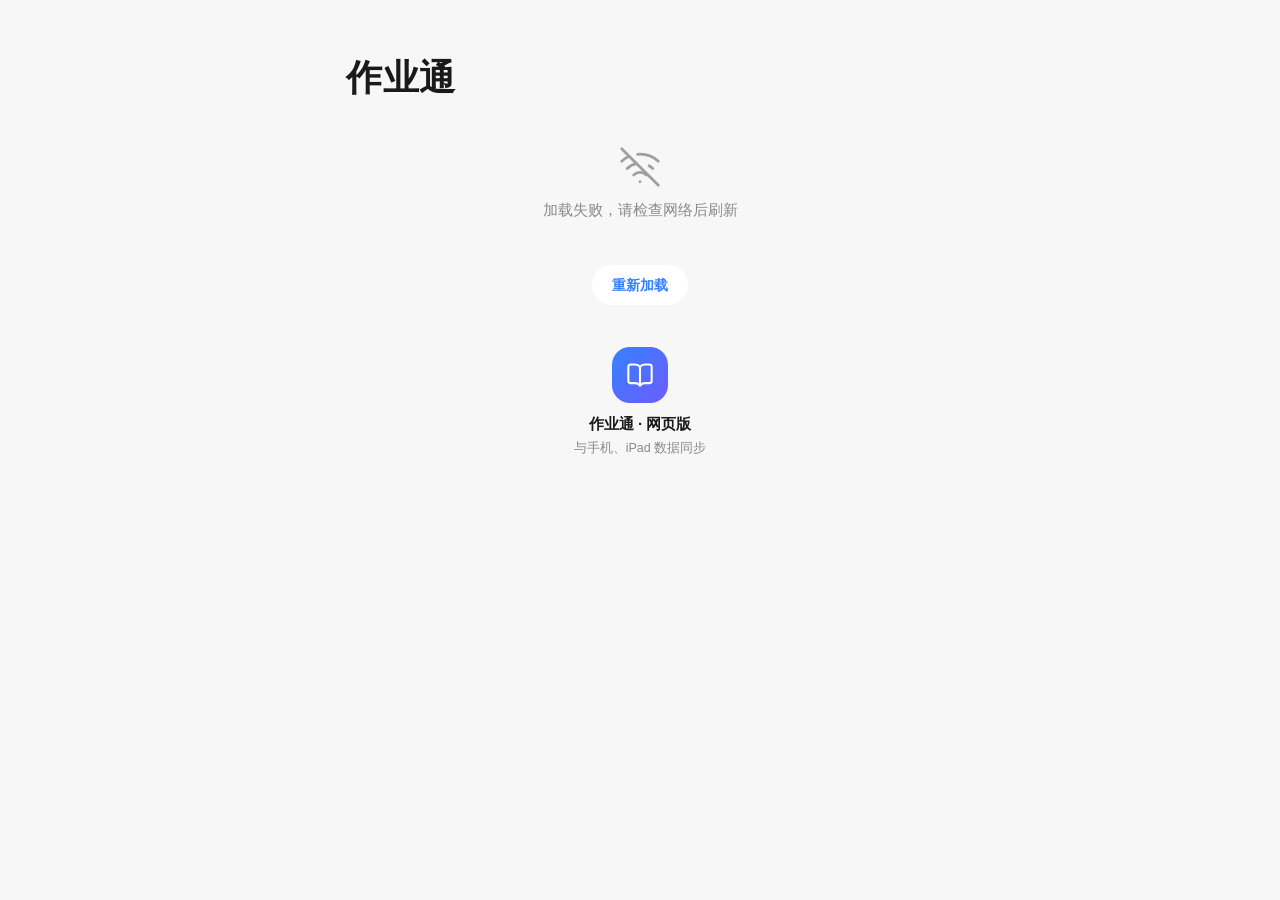
==== commit 0be08f97: "deploy web 3ca6a992b8da00436e079bf433254ed703dc7fdc 3ca6a992b8da00436e079bf433254ed703dc7fdc" ====
--- a/index.html
+++ b/index.html
@@ -2,7 +2,7 @@
 <html lang="zh-CN">
 <head>
   <meta charset="utf-8" />
-  <meta name="viewport" content="width=device-width, initial-scale=1, viewport-fit=cover" />
+  <meta name="viewport" content="width=device-width, initial-scale=1, maximum-scale=1, user-scalable=no, viewport-fit=cover" />
   <title>作业通</title>
   <meta name="description" content="作业通网页版：作业、积分、考试和统计" />
   <meta name="theme-color" content="#f7f7f7" />
--- a/style.css
+++ b/style.css
@@ -13,6 +13,10 @@
 }
 * { box-sizing: border-box; -webkit-tap-highlight-color: transparent; }
 html, body { margin: 0; background: var(--bg); color: var(--fg); }
+/* 禁用浏览器手势：不下拉刷新、不左右滑动前进/后退、不双击/捏合缩放（js/gestures.js 补齐 Safari） */
+html, body { overscroll-behavior: none; -webkit-text-size-adjust: 100%; text-size-adjust: 100%; }
+* { touch-action: pan-x pan-y; }
+body * { overscroll-behavior: contain; }
 body { font: 15px/1.45 -apple-system, BlinkMacSystemFont, "MiSans", "PingFang SC", "HarmonyOS Sans SC", "Microsoft YaHei", "Noto Sans SC", sans-serif; -webkit-font-smoothing: antialiased; }
 button { font: inherit; color: inherit; background: none; border: 0; padding: 0; cursor: pointer; text-align: inherit; }
 .boot { display: grid; place-items: center; height: 100vh; font-size: 18px; color: var(--sub); }
@@ -150,6 +154,7 @@
 .pal.on span { color: var(--fg); font-weight: 600; }
 .about { display: flex; flex-direction: column; align-items: center; gap: 4px; padding: 26px 20px; color: var(--sub); font-size: 12.5px; text-align: center; }
 .about b { color: var(--fg); font-size: 15px; }
+.about .logo { cursor: default; user-select: none; -webkit-user-select: none; -webkit-touch-callout: none; }
 .logo { width: 56px; height: 56px; border-radius: 18px; display: grid; place-items: center; color: #fff; background: linear-gradient(135deg, var(--accent), var(--accent2)); margin-bottom: 6px; }
 
 .search { width: 100%; height: 42px; border: 0; border-radius: 12px; background: var(--card); color: var(--fg); padding: 0 14px; font: inherit; font-size: 15px; outline: none; }
@@ -438,3 +443,51 @@
 .trade-list .an-row { width: 100%; text-align: left; background: none; }
 .an-row .chips { padding: 6px 0 0; flex-wrap: wrap; gap: 6px; }
 .trade-card .guide-btns button { text-align: center; }
+
+/* ---------- 老师登录后的修改界面 ---------- */
+.ed-sheet { max-height: 90vh; }
+.ed-body { overflow: auto; display: flex; flex-direction: column; gap: 10px; padding: 8px 0 4px; }
+.ed-text { margin: 0; font-size: 14px; line-height: 1.55; }
+.ed-field { display: flex; flex-direction: column; gap: 6px; font-size: 13px; color: var(--sub); font-weight: 600; }
+.ed-field input, .ed-field textarea, .ed-body > textarea, .ed-num input, .ed-exam input { font: inherit; font-weight: 400; color: var(--fg); background: var(--chip); border: 0; border-radius: 12px; padding: 0 12px; min-width: 0; }
+.ed-field input, .ed-num input, .ed-exam input { height: 42px; }
+.ed-field textarea, .ed-body > textarea { padding: 10px 12px; resize: vertical; line-height: 1.5; }
+.ed-field .seg { margin-top: 2px; }
+.chips.wrap { flex-wrap: wrap; overflow: visible; padding: 0; }
+.ed-st { display: grid; grid-template-columns: repeat(3, 1fr); gap: 8px; }
+.ed-st.two { grid-template-columns: repeat(auto-fit, minmax(96px, 1fr)); }
+.ed-st button { text-align: center; height: 42px; border-radius: 12px; font-weight: 600; color: var(--c); background: color-mix(in srgb, var(--c) 14%, transparent); }
+.ed-st button.on { color: #fff; background: var(--c); }
+.ed-st button:disabled { opacity: .4; }
+.ed-sw { display: flex; align-items: center; justify-content: space-between; gap: 12px; font-size: 14px; }
+.ed-sw small { display: block; font-size: 12px; }
+.ed-col { display: flex; flex-direction: column; gap: 10px; margin-top: 12px; }
+.ed-col button { text-align: center; height: 46px; border-radius: 14px; font-weight: 600; }
+.ed-row { border-radius: 12px; }
+.btn1:disabled { opacity: .45; }
+.btn1.danger { background: #e5384d; }
+.danger-t { color: #e5384d; }
+.ed-tools { padding-bottom: 6px; }
+.ed-tools .chip { background: var(--card); color: var(--accent); }
+.ed-tools .chip.on { background: var(--accent); color: #fff; }
+.ed-hint { padding: 0 28px 8px; font-size: 12.5px; }
+.ed-btns { display: flex; gap: 10px; padding: 0 12px 12px; }
+.ed-btns button { text-align: center; flex: 1; height: 44px; border-radius: 14px; font-weight: 600; }
+.ed-num input { width: 96px; text-align: right; }
+.ed-exam input { width: 86px; text-align: right; }
+.ed-exam .chip { background: var(--chip); }
+.cell.ed-err .cell-sub { color: #e5384d; }
+.stu.picked, .cell.picked { outline: 2.5px solid var(--accent); outline-offset: -2.5px; }
+.stu { -webkit-touch-callout: none; user-select: none; -webkit-user-select: none; }
+.ed-selbar { position: fixed; left: 50%; transform: translateX(-50%); bottom: calc(12px + env(safe-area-inset-bottom)); z-index: 40; width: min(calc(100% - 24px), 616px); background: var(--card); border-radius: 22px; padding: 10px 12px 12px; box-shadow: var(--shadow); }
+.ed-selbar-top { display: flex; justify-content: space-between; align-items: center; padding: 0 4px 8px; font-size: 14px; }
+.ed-selbar-top button { color: var(--accent); font-weight: 600; margin-left: 14px; }
+.ed-toast { position: fixed; left: 50%; transform: translateX(-50%); bottom: calc(96px + env(safe-area-inset-bottom)); z-index: 70; display: flex; align-items: center; gap: 14px; max-width: calc(100% - 32px); background: rgba(30, 30, 32, .92); color: #fff; border-radius: 99px; padding: 10px 18px; font-size: 14px; box-shadow: var(--shadow); }
+.ed-toast button { color: #8ab4ff; font-weight: 700; }
+main:has(.ed-selbar) { padding-bottom: calc(200px + env(safe-area-inset-bottom)); }
+.app:has(.ed-selbar) .ed-toast { bottom: calc(230px + env(safe-area-inset-bottom)); }
+.sheet-btns button, .guide-btns button { text-align: center; }
+.ed-toast span { white-space: nowrap; overflow: hidden; text-overflow: ellipsis; min-width: 0; }
+.ed-check { gap: 12px; }
+.ed-box { flex: none; width: 22px; height: 22px; border-radius: 7px; background: var(--chip); color: #fff; display: grid; place-items: center; font-style: normal; font-weight: 700; font-size: 14px; }
+.ed-check.on .ed-box { background: var(--accent); }
